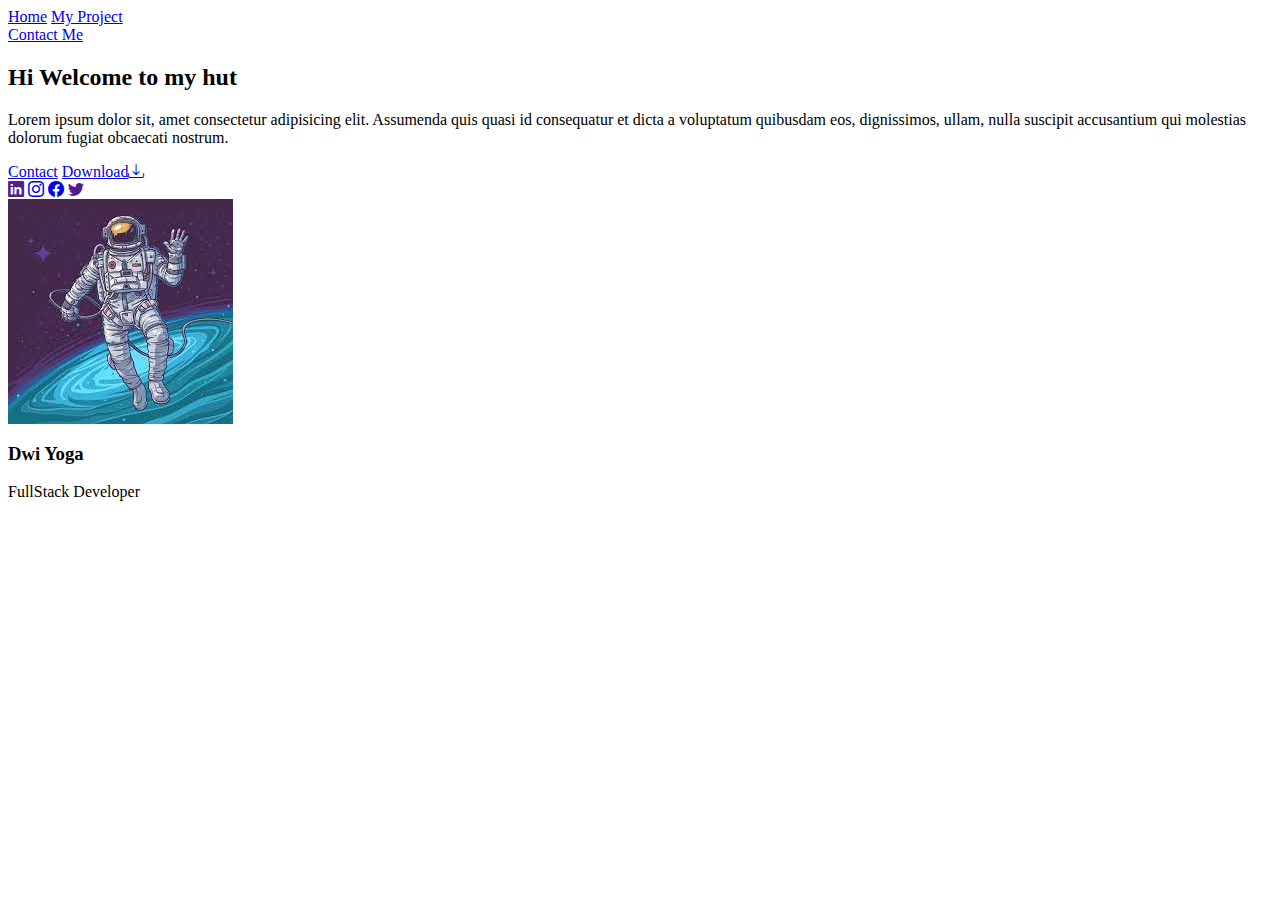
==== index.html @ 53140f8d "first commit" ====
<html lang="en">
<head>
    <meta charset="UTF-8">
    <meta http-equiv="X-UA-Compatible" content="IE=edge">
    <meta name="viewport" content="width=device-width, initial-scale=1.0">
   
    <link rel="stylesheet" href="https://cdn.jsdelivr.net/npm/bootstrap-icons@1.9.1/font/bootstrap-icons.css">
    <link rel="stylesheet" href="style/style.css">
    <title>Home</title>
</head>
<body>
  <nav>
    <div class="left-side">
        <img src="/day2-form and navbar/assets/images/logo.png" alt="">
        <div>
            <a href="index.html">Home</a>
            <a href="#">My Project</a>
        </div>
    </div>
    <div class="right-side">
        <a href="contact-me.html">Contact Me</a>
    </div>
</nav>

      <div class="container">
        <div class="personalcard">
            <h2>Hi Welcome to my hut</h2>
            <p>Lorem ipsum dolor sit, amet consectetur adipisicing elit. Assumenda quis quasi id consequatur et dicta a voluptatum quibusdam eos, dignissimos, ullam, nulla suscipit accusantium qui molestias dolorum fugiat obcaecati nostrum.</p>
            <div class="pc-me">
                <div class="pc-me">
                    <a href="#" class="contact">Contact</a>
                    <a href="#" class="download">Download<i class="bi bi-download"></i></a>
                </div>

                <div class="pc-sm">
                    <a href=""><i class="bi bi-linkedin"></i></a>
                    <a href="https://www.instagram.com/dwiyoga00/" target="_blank"> <i class="bi bi-instagram"></i></a>
                    <a href="https://web.facebook.com/?_rdc=1&_rdr" target="_blank"><i class="bi bi-facebook"></i></a>
                    <a href=""><i class="bi bi-twitter"></i></a>
                </div>
            </div>
        </div>

        <div class="images">
            <img src="assets/images/astronot.jpg" class="image">
            <div class="textName">
                <h3>Dwi Yoga</h3>
                <p>FullStack Developer</p>
            </div>
        </div>
    </div>

    
</body>
</html>
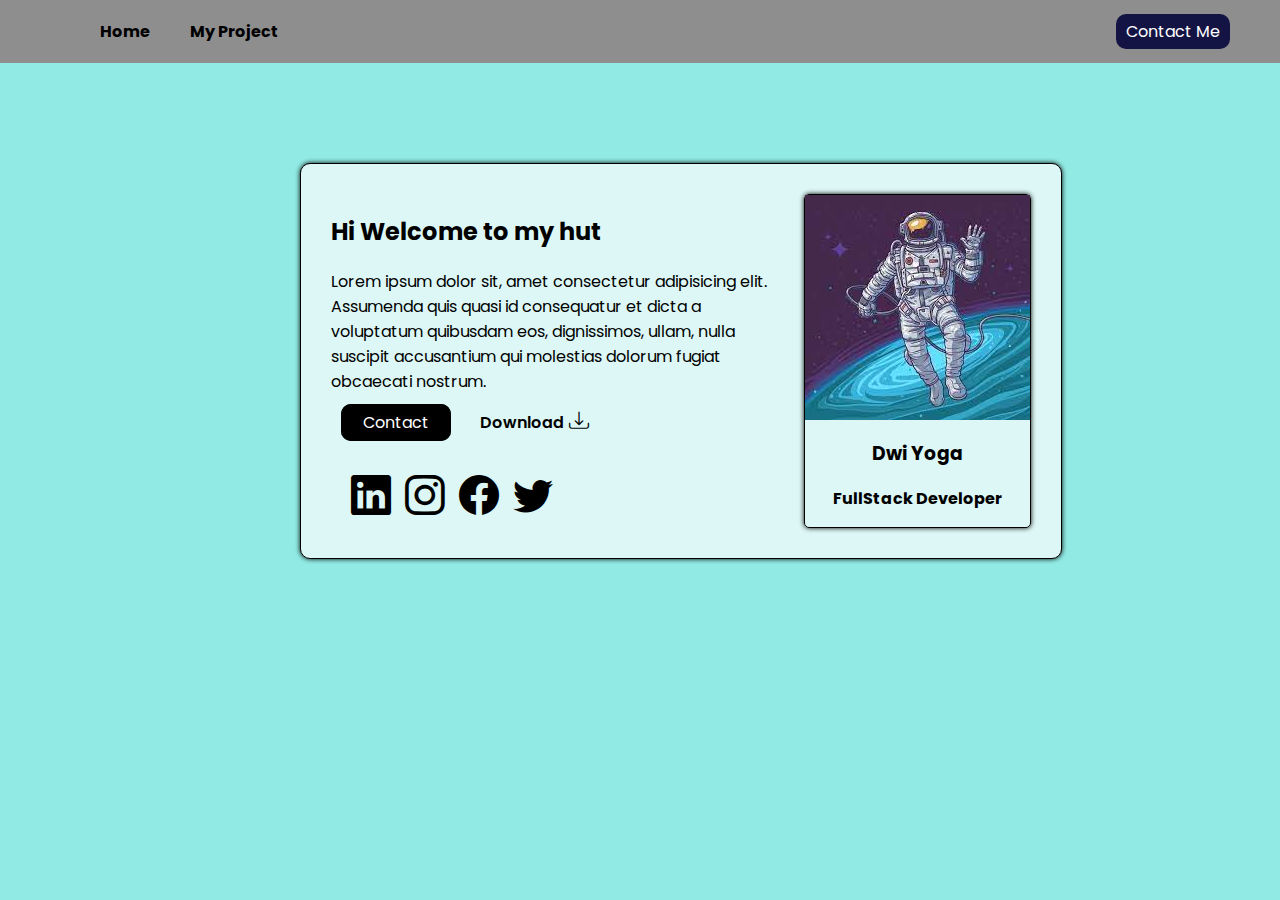
==== commit b357db71: "styling" ====
--- a/index.html
+++ b/index.html
@@ -5,7 +5,7 @@
     <meta name="viewport" content="width=device-width, initial-scale=1.0">
    
     <link rel="stylesheet" href="https://cdn.jsdelivr.net/npm/bootstrap-icons@1.9.1/font/bootstrap-icons.css">
-    <link rel="stylesheet" href="style/style.css">
+    <link rel="stylesheet" href="assets/style/style.css">
     <title>Home</title>
 </head>
 <body>
--- a/assets/style/style.css
+++ b/assets/style/style.css
@@ -0,0 +1,223 @@
+@import url('https://fonts.googleapis.com/css2?family=Poppins:wght@200&family=Quicksand:wght@400;700&display=swap');
+*{
+    font-family: 'Poppins', sans-serif;
+}
+
+body{
+    margin: 0cm;
+    background-color:#91EAE4;
+}
+
+/* ==== start css Navbar ==== */
+nav {
+    display: flex;
+    height: 7vh;
+    background-color: rgb(143, 142, 142);
+}
+
+nav div {
+    flex: 1;
+    display: flex;
+    align-items: center;
+}
+
+nav .left-side {
+    padding-left: 50px;
+}
+
+nav .left-side img {
+    margin-right: 40px;
+}
+
+nav .left-side a {
+    font-weight: bold;
+    padding: 5px 10px;
+    margin-right: 20px;
+    text-decoration: none;
+    color: black;
+    border-radius: 5px;
+    -webkit-border-radius: 5p;
+    -moz-border-radius: 5p;
+    -ms-border-radius: 5p;
+    -o-border-radius: 5p;
+}
+
+nav .right-side {
+    padding-right: 50px;
+    justify-content: end;
+}
+
+nav .right-side a {
+    text-decoration: none;
+    color: white;
+    background-color: rgb(20, 20, 68);
+    padding: 5px 10px;
+    border-radius: 10px;
+    -webkit-border-radius: 10px;
+    -moz-border-radius: 10px;
+    -ms-border-radius: 10px;
+    -o-border-radius: 10px;
+}
+
+nav .left-side a:hover{
+    background-color: lightblue;
+}
+
+nav .right-side a:hover{
+    background-color: lightblue;
+}
+/* ==== end css navbar layout ==== */
+
+
+/* === start Css home === */
+.container {
+    background-color: #dcf7f5;
+    display: flex;
+    margin-top: 100px;
+    border: 1px solid black;
+    width: 700px;
+    padding: 30px;
+    border-radius: 10px;
+    box-shadow: 0px 0px 5px;
+    margin-left: 300px;
+}
+
+
+div .images{
+    border: 1px solid black;
+    width: 250px;
+    border-radius: 5px 5px 5px 5px;
+    margin-left: 20px;
+    margin-right: auto;
+    box-shadow: 0px 0px 5px;
+    -webkit-border-radius: 5px 5px 5px 5px;
+    -moz-border-radius: 5px 5px 5px 5px;
+    -ms-border-radius: 5px 5px 5px 5px;
+    -o-border-radius: 5px 5px 5px 5px;
+}
+.textName{
+    text-align:center; 
+    margin-top: 10px;
+    font-weight: bold;
+} 
+
+
+.pc-me .contact{
+    background-color: black;
+    color:white;
+    margin-right: 20px;
+    margin-left: 10px;
+    text-decoration: none;
+    border: 2px solid black;
+    padding: 5px 20px 5px 20px;
+    border-radius: 10px 10px 10px 10px;
+}
+
+.pc-me .download{
+    color:black;
+    margin-right: 20px;
+    text-decoration: none;
+    margin-left: 5px;
+    font-weight: 600;
+}
+
+.bi-download{
+    margin-left: 5px;
+    font-size: 20px;
+}
+
+.pc-sm{
+    margin-top: 40px;
+    margin-left: 20px;
+    word-spacing: 10px;
+}
+.bi-linkedin{
+    color: black;
+    font-size: 40px;
+}
+.bi-instagram{
+    color: black;
+    font-size: 40px;
+}
+.bi-facebook{
+    color: black;
+    font-size: 40px;
+}
+.bi-twitter{
+    color: black;
+    font-size: 40px;
+}
+
+/*=== end Css home ===*/
+
+/*=== Start css contactme ===*/
+.contactme{
+    font-weight: 600;
+    padding-top: 20px;
+    width: 400px;
+    margin:auto;
+}
+
+h1{
+    text-align: center;
+    font-weight: 600;
+    font-family: 'Gill Sans', 'Gill Sans MT', Calibri, 'Trebuchet MS', sans-serif;
+}
+
+#input-name{
+    width: 100%;
+    padding: 5px;
+    border-radius: 10px;
+    margin-top: 5px;
+ }
+
+#input-email{
+    width: 100%;
+    padding: 5px;
+    border-radius: 10px;
+    margin-top: 5px;
+    
+}
+
+#input-phone{
+    width: 100%;
+    padding: 5px;
+    border-radius: 10px;
+    margin-right: 5px;
+    margin-top: 5px;
+ }
+
+ #input-subject{
+    width: 100%;
+    padding: 5px;
+    border-radius: 10px;
+    margin-top: 5px;
+}
+
+#input-message {
+    width: 100%;
+    box-sizing: border-box;
+    resize: none;
+    border-radius: 10px;
+    margin-top: 5px;
+    margin-top: 5px;
+}
+
+button{
+    width: 100px;
+    padding: 5px;
+    color: white;
+    background-color: rgb(20, 20, 68);
+    border-radius: 15px;
+    font-size: 15px;
+    float: right;
+    margin-top: 5px;
+    margin-bottom: 10px;
+}
+
+.contactme button:hover {
+    color:white;
+    background:  lightblue;
+  }
+
+/*=== end css contactme ===*/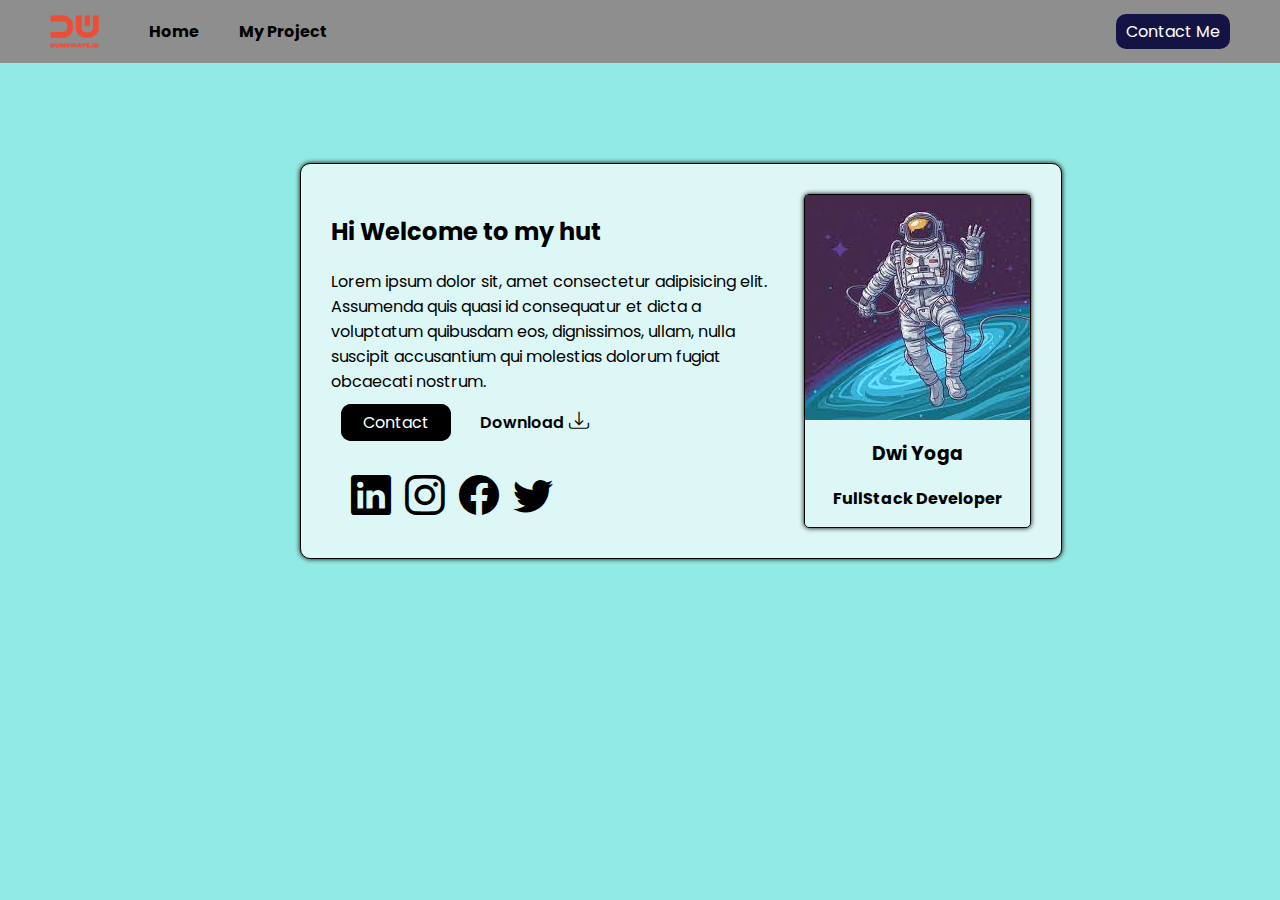
==== commit 6981ba73: "styling" ====
--- a/index.html
+++ b/index.html
@@ -11,7 +11,7 @@
 <body>
   <nav>
     <div class="left-side">
-        <img src="/day2-form and navbar/assets/images/logo.png" alt="">
+        <img src="assets/images/logo.png" alt="">
         <div>
             <a href="index.html">Home</a>
             <a href="#">My Project</a>
